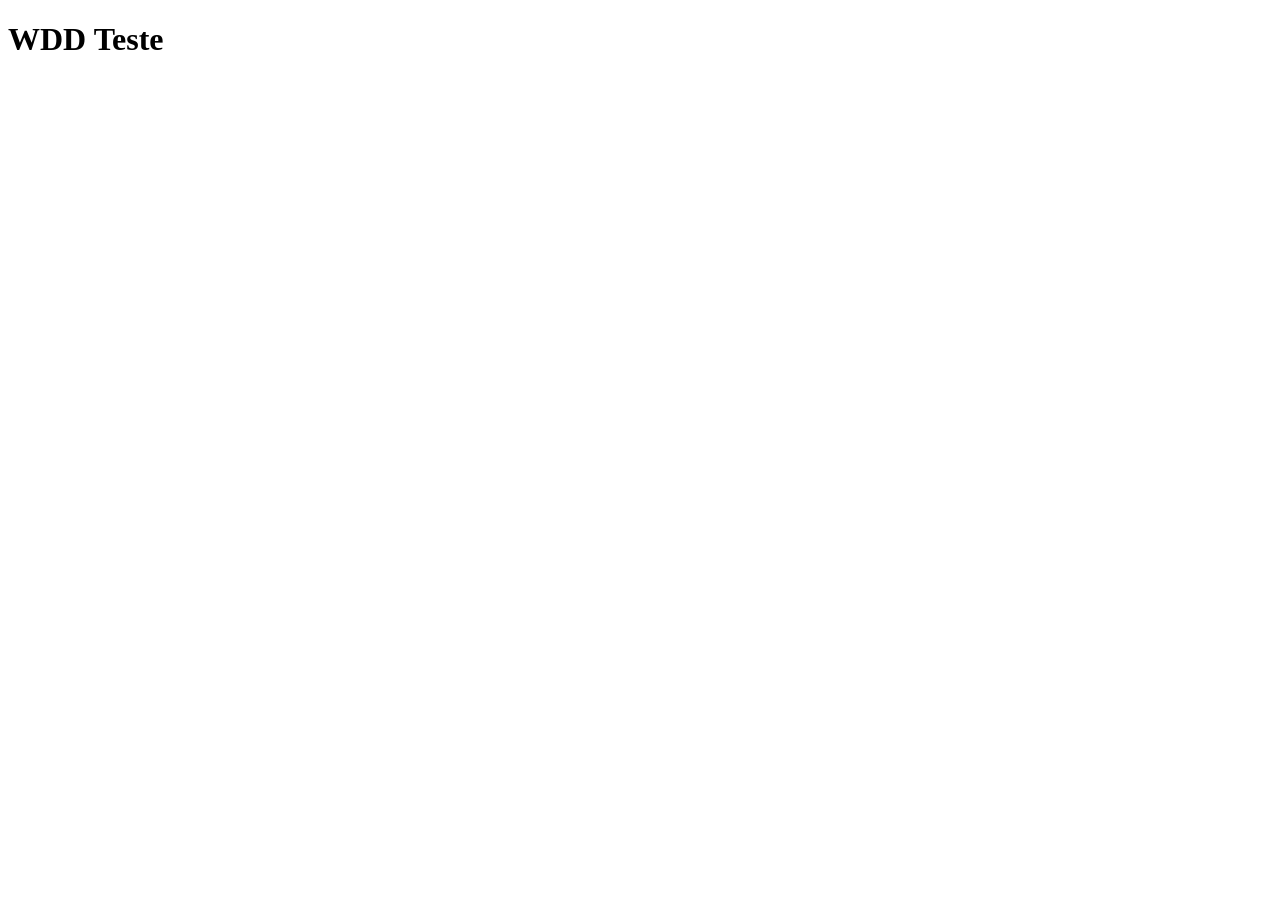
==== index.html @ 66179b32 "first commit" ====
<!DOCTYPE html>
<html lang="en">
<head>
    <meta charset="UTF-8">
    <meta name="viewport" content="width=device-width, initial-scale=1.0">
    <title>WDD 131</title>
</head>
<body>
    <h1>WDD Teste</h1>
</body>
</html>
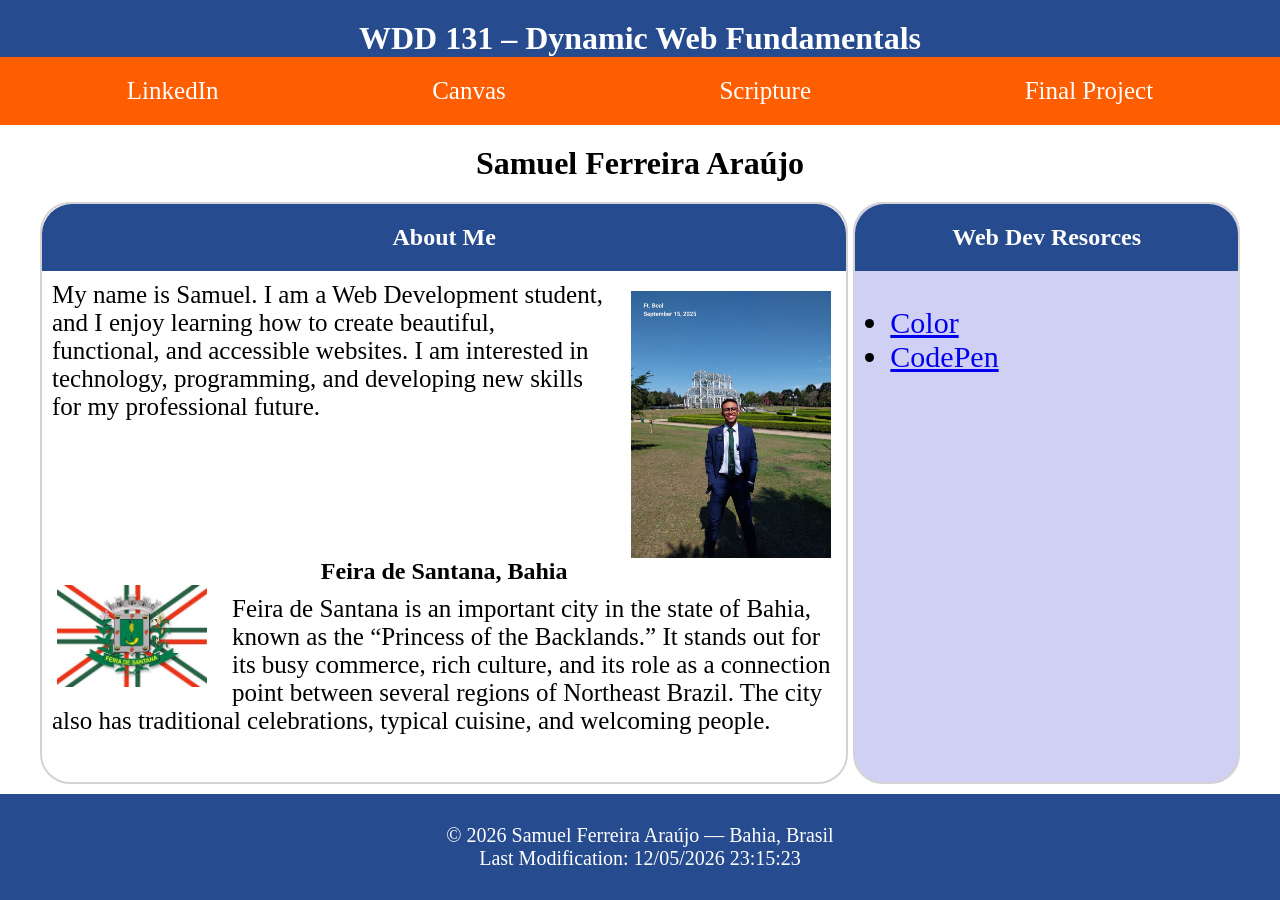
==== commit 19c6bfea: "week1-project-v1" ====
--- a/index.html
+++ b/index.html
@@ -3,9 +3,51 @@
 <head>
     <meta charset="UTF-8">
     <meta name="viewport" content="width=device-width, initial-scale=1.0">
-    <title>WDD 131</title>
+    <title>Document</title>
+    <link rel="stylesheet" href="styles/base.css">
+    <script src="scripts/getdates.js" defer></script>
 </head>
 <body>
-    <h1>WDD Teste</h1>
+    <header>
+        <h1>WDD 131 – Dynamic Web Fundamentals</h1>
+
+        <nav>
+            <a href="https://www.linkedin.com/">LinkedIn</a>
+            <a href="https://byupw.instructure.com/">Canvas</a>
+            <a href="https://www.churchofjesuschrist.org/study/scriptures/bofm/alma/37?lang=eng&id=p6-p7#p6">Scripture</a>
+            <a href="#">Final Project</a>
+        </nav>
+    </header>
+    
+    <h1>Samuel Ferreira Araújo</h1>
+
+    <main>
+        <section class="card">
+            <h2 class="about">About Me</h2>
+            <img src="imagens/myphoto.jpg" alt="Samuel's profile photo" class = me>
+            <p>My name is Samuel. I am a Web Development student, and I enjoy learning how to create beautiful, functional, and accessible websites. I am interested in technology, programming, and developing new skills for my professional future.</p>
+
+            <h2 class="city">Feira de Santana, Bahia</h2>
+            <img src="imagens/fsaflag.jpg" alt="Feira de Santana Flag" class = flag>
+            <p>Feira de Santana is an important city in the state of Bahia, known as the “Princess of the Backlands.” It stands out for its busy commerce, rich culture, and its role as a connection point between several regions of Northeast Brazil. The city also has traditional celebrations, typical cuisine, and welcoming people.</p>
+        </section>
+
+        <aside>
+            <h2>Web Dev Resorces</h2>
+            <ul>
+                <li><a href="https://htmlcolorcodes.com/">Color</a></li>
+                <li><a href="https://codepen.io/editor/pen">CodePen</a></li>
+            </ul>
+        </aside>
+    </main>
+
+    <footer>
+        <p>
+            <span id="currentyear"></span> Samuel Ferreira Araújo — Bahia, Brasil
+        </p>
+
+        <p id="lastModified"></p>
+    </footer>
+
 </body>
 </html>
--- a/styles/base.css
+++ b/styles/base.css
@@ -0,0 +1,125 @@
+* {
+    padding: 0;
+    margin: 0;
+}
+:root {
+    --cor-principal: rgb(39, 75, 143);
+    --cor-secundaria: rgb(255, 94, 0);
+    --cor-terceira:rgb(208, 208, 245);
+    --cor-do-texto: white;
+}
+
+.me {
+    width: 200px; 
+    height: auto;
+    float: right;
+    margin-left: 25px;
+    margin-right: 15px;
+    margin-top: 20px;
+}
+
+.flag {
+    width: 150px; 
+    height: auto;
+    float: left;
+    margin-right: 25px;
+    margin-left: 15px;
+}
+
+header {
+    background-color: var(--cor-principal);
+    color: var(--cor-do-texto);
+}
+
+header h1 {
+    padding: 30px;
+    text-align: center;
+}
+
+header nav {
+    display: flex;
+    padding: 20px;
+    justify-content: space-around;
+    background-color: var(--cor-secundaria);
+    color: var(--cor-do-texto);
+}
+
+nav a {
+    text-decoration: none;
+    color: var(--cor-do-texto);
+    font-size: 25px;
+}
+
+body {
+    display: grid;
+    grid-template-rows: auto auto 1fr auto;
+    min-height: 100vh;
+}
+
+body h1 {
+    text-align: center;
+    padding: 20px 20px 0 20px;
+}
+
+main {
+    display: grid;
+    grid-template-columns: 2fr 1fr;
+}
+
+section {
+    margin-left: 40px;
+    margin-right: 5px;
+    margin-top: 20px;
+    border: 2px solid lightgray;
+    border-radius: 30px;
+}
+
+section p {
+    padding: 10px;
+    font-size: 25px;
+}
+
+.about {
+    text-align: center;
+    background-color: var(--cor-principal);
+    color: var(--cor-do-texto);
+    padding: 20px;
+    border-top-left-radius: 30px;
+    border-top-right-radius: 30px;
+}
+
+.city {
+    clear: both;
+    text-align: center;
+}
+
+aside {
+    margin-right: 40px;
+    margin-top: 20px;
+    border: 2px solid lightgray;
+    background-color: var(--cor-terceira);
+    border-radius: 30px;
+}
+aside h2 {
+    text-align: center;
+    background-color: var(--cor-principal);
+    color: var(--cor-do-texto);
+    padding: 20px;
+    border-top-left-radius: 30px;
+    border-top-right-radius: 30px;
+}
+
+aside ul {
+    margin: 35px;
+    text-decoration: none;
+    font-size: 30px;
+}
+
+footer {
+    background-color: var(--cor-principal);
+    margin-top: 10px;
+    text-align: center;
+    color: var(--cor-do-texto);
+    padding: 30px;
+    font-size: 20px;
+}
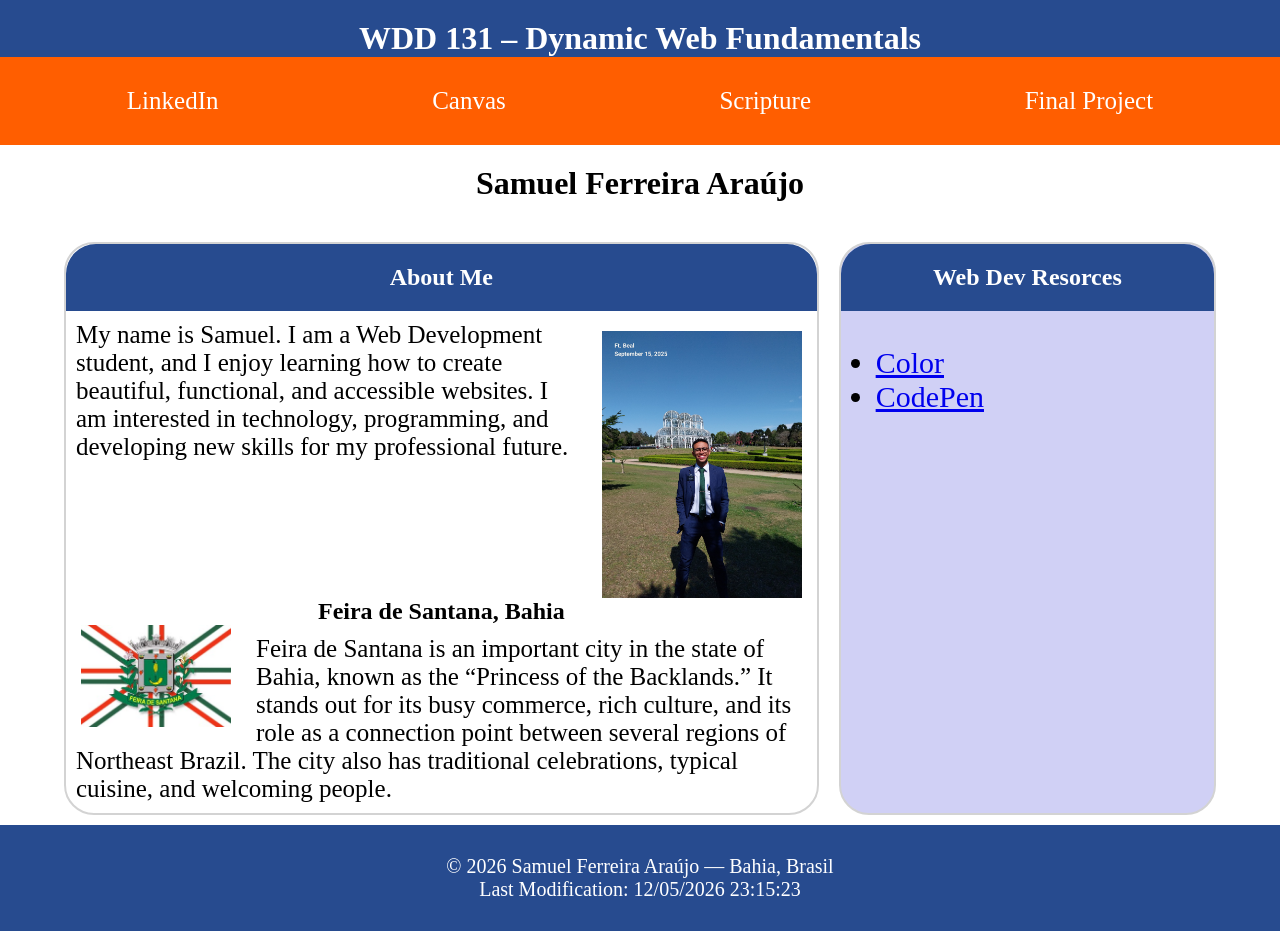
==== commit 5768988b: "week1-project-v2" ====
--- a/index.html
+++ b/index.html
@@ -3,13 +3,14 @@
 <head>
     <meta charset="UTF-8">
     <meta name="viewport" content="width=device-width, initial-scale=1.0">
-    <title>Document</title>
+    <meta name="description" content="WDD 131 – Dynamic Web Fundamentals course page for Samuel Ferreira Araújo, featuring information about me, Feira de Santana, and web development resources.">
+    <title>WDD 131 – Dynamic Web Fundamentals – Samuel Ferreira Araújo</title>
     <link rel="stylesheet" href="styles/base.css">
     <script src="scripts/getdates.js" defer></script>
 </head>
 <body>
     <header>
-        <h1>WDD 131 – Dynamic Web Fundamentals</h1>
+        <h1><span id="course-title">WDD 131 – Dynamic Web Fundamentals</span></h1>
 
         <nav>
             <a href="https://www.linkedin.com/">LinkedIn</a>
@@ -19,16 +20,18 @@
         </nav>
     </header>
     
-    <h1>Samuel Ferreira Araújo</h1>
+    
 
     <main>
+        <h1>Samuel Ferreira Araújo</h1>
+
         <section class="card">
             <h2 class="about">About Me</h2>
-            <img src="imagens/myphoto.jpg" alt="Samuel's profile photo" class = me>
+            <img src="images/myphoto.jpg" alt="Samuel's profile photo" class = "me">
             <p>My name is Samuel. I am a Web Development student, and I enjoy learning how to create beautiful, functional, and accessible websites. I am interested in technology, programming, and developing new skills for my professional future.</p>
 
             <h2 class="city">Feira de Santana, Bahia</h2>
-            <img src="imagens/fsaflag.jpg" alt="Feira de Santana Flag" class = flag>
+            <img src="images/fsaflag.jpg" alt="Feira de Santana Flag" class = "flag">
             <p>Feira de Santana is an important city in the state of Bahia, known as the “Princess of the Backlands.” It stands out for its busy commerce, rich culture, and its role as a connection point between several regions of Northeast Brazil. The city also has traditional celebrations, typical cuisine, and welcoming people.</p>
         </section>
 
--- a/styles/base.css
+++ b/styles/base.css
@@ -2,15 +2,16 @@
     padding: 0;
     margin: 0;
 }
+
 :root {
     --cor-principal: rgb(39, 75, 143);
     --cor-secundaria: rgb(255, 94, 0);
-    --cor-terceira:rgb(208, 208, 245);
+    --cor-terceira: rgb(208, 208, 245);
     --cor-do-texto: white;
 }
 
 .me {
-    width: 200px; 
+    width: 200px;
     height: auto;
     float: right;
     margin-left: 25px;
@@ -19,7 +20,7 @@
 }
 
 .flag {
-    width: 150px; 
+    width: 150px;
     height: auto;
     float: left;
     margin-right: 25px;
@@ -48,11 +49,17 @@
     text-decoration: none;
     color: var(--cor-do-texto);
     font-size: 25px;
+    padding: 10px;
+}
+
+nav a:hover {
+    background-color: var(--cor-principal);
+    border-radius: 5px;
 }
 
 body {
     display: grid;
-    grid-template-rows: auto auto 1fr auto;
+    grid-template-rows: auto 1fr auto;
     min-height: 100vh;
 }
 
@@ -64,11 +71,17 @@
 main {
     display: grid;
     grid-template-columns: 2fr 1fr;
+    gap: 20px;
+    width: 90%;
+    max-width: 1200px;
+    margin: 0 auto;
+}
+
+main > h1 {
+    grid-column: 1 / 3;
 }
 
 section {
-    margin-left: 40px;
-    margin-right: 5px;
     margin-top: 20px;
     border: 2px solid lightgray;
     border-radius: 30px;
@@ -94,12 +107,12 @@
 }
 
 aside {
-    margin-right: 40px;
     margin-top: 20px;
     border: 2px solid lightgray;
     background-color: var(--cor-terceira);
     border-radius: 30px;
 }
+
 aside h2 {
     text-align: center;
     background-color: var(--cor-principal);
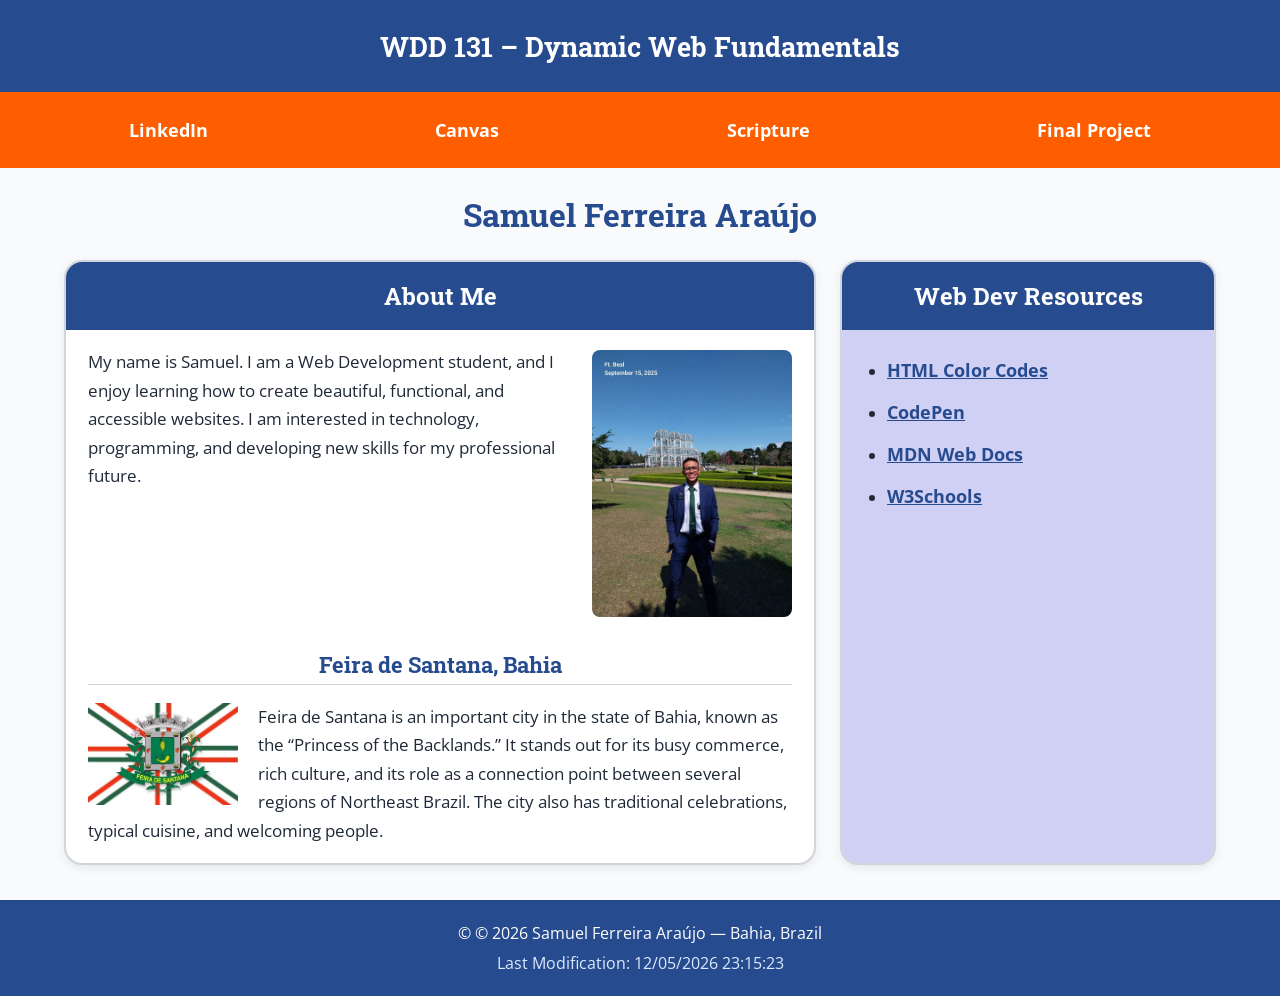
==== commit 2a0a4871: "week1-project-v3help" ====
--- a/index.html
+++ b/index.html
@@ -1,56 +1,84 @@
 <!DOCTYPE html>
-<html lang="en">
+<html lang="en-US">
+
 <head>
     <meta charset="UTF-8">
     <meta name="viewport" content="width=device-width, initial-scale=1.0">
-    <meta name="description" content="WDD 131 – Dynamic Web Fundamentals course page for Samuel Ferreira Araújo, featuring information about me, Feira de Santana, and web development resources.">
+    <meta name="description"
+        content="WDD 131 – Dynamic Web Fundamentals course page for Samuel Ferreira Araújo, featuring information about me, Feira de Santana, and web development resources.">
+    <meta name="author" content="Samuel Ferreira Araújo">
+
     <title>WDD 131 – Dynamic Web Fundamentals – Samuel Ferreira Araújo</title>
+
+    <link rel="preconnect" href="https://fonts.googleapis.com">
+    <link rel="preconnect" href="https://fonts.gstatic.com" crossorigin>
+    <link
+        href="https://fonts.googleapis.com/css2?family=Open+Sans:wght@400;600;700&family=Roboto+Slab:wght@600;700&display=swap"
+        rel="stylesheet">
+
     <link rel="stylesheet" href="styles/base.css">
     <script src="scripts/getdates.js" defer></script>
 </head>
+
 <body>
     <header>
-        <h1><span id="course-title">WDD 131 – Dynamic Web Fundamentals</span></h1>
+        <p id="course-title">WDD 131 – Dynamic Web Fundamentals</p>
 
         <nav>
             <a href="https://www.linkedin.com/">LinkedIn</a>
             <a href="https://byupw.instructure.com/">Canvas</a>
             <a href="https://www.churchofjesuschrist.org/study/scriptures/bofm/alma/37?lang=eng&id=p6-p7#p6">Scripture</a>
-            <a href="#">Final Project</a>
+            <a href="wwr/index.html">Final Project</a>
         </nav>
     </header>
-    
-    
 
     <main>
         <h1>Samuel Ferreira Araújo</h1>
 
         <section class="card">
-            <h2 class="about">About Me</h2>
-            <img src="images/myphoto.jpg" alt="Samuel's profile photo" class = "me">
-            <p>My name is Samuel. I am a Web Development student, and I enjoy learning how to create beautiful, functional, and accessible websites. I am interested in technology, programming, and developing new skills for my professional future.</p>
+            <h2>About Me</h2>
 
-            <h2 class="city">Feira de Santana, Bahia</h2>
-            <img src="images/fsaflag.jpg" alt="Feira de Santana Flag" class = "flag">
-            <p>Feira de Santana is an important city in the state of Bahia, known as the “Princess of the Backlands.” It stands out for its busy commerce, rich culture, and its role as a connection point between several regions of Northeast Brazil. The city also has traditional celebrations, typical cuisine, and welcoming people.</p>
+            <img src="images/myphoto.jpg" alt="Samuel Ferreira Araújo smiling outdoors" class="me">
+
+            <p>
+                My name is Samuel. I am a Web Development student, and I enjoy learning how to create beautiful,
+                functional, and accessible websites. I am interested in technology, programming, and developing new
+                skills for my professional future.
+            </p>
+
+            <div class="city-content">
+                <h3>Feira de Santana, Bahia</h3>
+
+                <img src="images/fsaflag.jpg" alt="Flag of Feira de Santana, Bahia, Brazil" class="flag">
+
+                <p>
+                    Feira de Santana is an important city in the state of Bahia, known as the “Princess of the
+                    Backlands.” It stands out for its busy commerce, rich culture, and its role as a connection point
+                    between several regions of Northeast Brazil. The city also has traditional celebrations, typical
+                    cuisine, and welcoming people.
+                </p>
+            </div>
         </section>
 
-        <aside>
-            <h2>Web Dev Resorces</h2>
+        <section class="card resources">
+            <h2>Web Dev Resources</h2>
+
             <ul>
-                <li><a href="https://htmlcolorcodes.com/">Color</a></li>
+                <li><a href="https://htmlcolorcodes.com/">HTML Color Codes</a></li>
                 <li><a href="https://codepen.io/editor/pen">CodePen</a></li>
+                <li><a href="https://developer.mozilla.org/">MDN Web Docs</a></li>
+                <li><a href="https://www.w3schools.com/">W3Schools</a></li>
             </ul>
-        </aside>
+        </section>
     </main>
 
     <footer>
         <p>
-            <span id="currentyear"></span> Samuel Ferreira Araújo — Bahia, Brasil
+            © <span id="currentyear"></span> Samuel Ferreira Araújo — Bahia, Brazil
         </p>
 
         <p id="lastModified"></p>
     </footer>
+</body>
 
-</body>
 </html>
--- a/styles/base.css
+++ b/styles/base.css
@@ -1,30 +1,25 @@
 * {
+    margin: 0;
     padding: 0;
-    margin: 0;
+    box-sizing: border-box;
 }
 
 :root {
-    --cor-principal: rgb(39, 75, 143);
-    --cor-secundaria: rgb(255, 94, 0);
-    --cor-terceira: rgb(208, 208, 245);
-    --cor-do-texto: white;
+    --cor-principal: #274b8f;
+    --cor-secundaria: #ff5e00;
+    --cor-terceira: #d0d0f5;
+    --cor-do-texto: #ffffff;
+    --cor-escura: #1f2937;
+    --cor-borda: #d1d5db;
 }
 
-.me {
-    width: 200px;
-    height: auto;
-    float: right;
-    margin-left: 25px;
-    margin-right: 15px;
-    margin-top: 20px;
-}
-
-.flag {
-    width: 150px;
-    height: auto;
-    float: left;
-    margin-right: 25px;
-    margin-left: 15px;
+body {
+    font-family: "Open Sans", Arial, sans-serif;
+    color: var(--cor-escura);
+    display: grid;
+    grid-template-rows: auto 1fr auto;
+    min-height: 100vh;
+    background-color: #f8fafc;
 }
 
 header {
@@ -32,107 +27,159 @@
     color: var(--cor-do-texto);
 }
 
-header h1 {
-    padding: 30px;
+#course-title {
+    font-family: "Roboto Slab", Georgia, serif;
+    font-size: 1.7rem;
+    font-weight: 700;
     text-align: center;
+    padding: 28px 20px;
 }
 
 header nav {
     display: flex;
-    padding: 20px;
     justify-content: space-around;
+    align-items: center;
+    gap: 10px;
+    padding: 16px 20px;
     background-color: var(--cor-secundaria);
-    color: var(--cor-do-texto);
 }
 
 nav a {
+    color: var(--cor-do-texto);
     text-decoration: none;
-    color: var(--cor-do-texto);
-    font-size: 25px;
-    padding: 10px;
-}
-
-nav a:hover {
-    background-color: var(--cor-principal);
+    font-size: 1.1rem;
+    font-weight: 700;
+    padding: 10px 14px;
     border-radius: 5px;
 }
 
-body {
-    display: grid;
-    grid-template-rows: auto 1fr auto;
-    min-height: 100vh;
-}
-
-body h1 {
-    text-align: center;
-    padding: 20px 20px 0 20px;
+nav a:hover,
+nav a:focus {
+    background-color: var(--cor-principal);
+    outline: 2px solid var(--cor-do-texto);
 }
 
 main {
     display: grid;
     grid-template-columns: 2fr 1fr;
-    gap: 20px;
+    gap: 24px;
     width: 90%;
     max-width: 1200px;
     margin: 0 auto;
+    padding: 25px 0 35px;
 }
 
 main > h1 {
-    grid-column: 1 / 3;
+    grid-column: 1 / -1;
+    font-family: "Roboto Slab", Georgia, serif;
+    text-align: center;
+    color: var(--cor-principal);
+    font-size: 2rem;
 }
 
-section {
-    margin-top: 20px;
-    border: 2px solid lightgray;
-    border-radius: 30px;
+.card {
+    overflow: hidden;
+    border: 2px solid var(--cor-borda);
+    border-radius: 18px;
+    background-color: var(--cor-do-texto);
+    box-shadow: 0 3px 10px rgba(0, 0, 0, 0.08);
 }
 
-section p {
-    padding: 10px;
-    font-size: 25px;
+.card h2 {
+    font-family: "Roboto Slab", Georgia, serif;
+    text-align: center;
+    color: var(--cor-do-texto);
+    background-color: var(--cor-principal);
+    padding: 18px;
 }
 
-.about {
-    text-align: center;
-    background-color: var(--cor-principal);
-    color: var(--cor-do-texto);
-    padding: 20px;
-    border-top-left-radius: 30px;
-    border-top-right-radius: 30px;
+.card p {
+    font-size: 1.05rem;
+    line-height: 1.7;
+    padding: 18px 22px;
 }
 
-.city {
-    clear: both;
-    text-align: center;
+.me {
+    width: 200px;
+    height: auto;
+    float: right;
+    margin: 20px 22px 12px 15px;
+    border-radius: 8px;
 }
 
-aside {
-    margin-top: 20px;
-    border: 2px solid lightgray;
-    background-color: var(--cor-terceira);
-    border-radius: 30px;
+.city-content {
+    clear: both;
+    padding-top: 5px;
 }
 
-aside h2 {
+.city-content h3 {
+    font-family: "Roboto Slab", Georgia, serif;
     text-align: center;
-    background-color: var(--cor-principal);
-    color: var(--cor-do-texto);
-    padding: 20px;
-    border-top-left-radius: 30px;
-    border-top-right-radius: 30px;
+    color: var(--cor-principal);
+    font-size: 1.35rem;
+    padding: 16px 15px 5px;
+    border-bottom: 1px solid var(--cor-borda);
+    margin: 0 22px;
 }
 
-aside ul {
-    margin: 35px;
-    text-decoration: none;
-    font-size: 30px;
+.flag {
+    width: 150px;
+    height: auto;
+    float: left;
+    margin: 18px 20px 10px 22px;
+}
+
+.resources {
+    background-color: var(--cor-terceira);
+}
+
+.resources ul {
+    padding: 28px 45px;
+}
+
+.resources li {
+    margin-bottom: 18px;
+}
+
+.resources a {
+    color: var(--cor-principal);
+    font-size: 1.1rem;
+    font-weight: 700;
+}
+
+.resources a:hover,
+.resources a:focus {
+    color: var(--cor-secundaria);
 }
 
 footer {
     background-color: var(--cor-principal);
-    margin-top: 10px;
+    color: var(--cor-do-texto);
     text-align: center;
-    color: var(--cor-do-texto);
-    padding: 30px;
-    font-size: 20px;
+    padding: 22px;
+    font-size: 1rem;
+}
+
+footer p + p {
+    margin-top: 8px;
+    color: #dbeafe;
+}
+
+@media (max-width: 700px) {
+    header nav {
+        flex-direction: column;
+    }
+
+    main {
+        grid-template-columns: 1fr;
+        width: 92%;
+    }
+
+    .me,
+    .flag {
+        float: none;
+        display: block;
+        margin: 20px auto;
+        max-width: 85%;
+    }
 }
